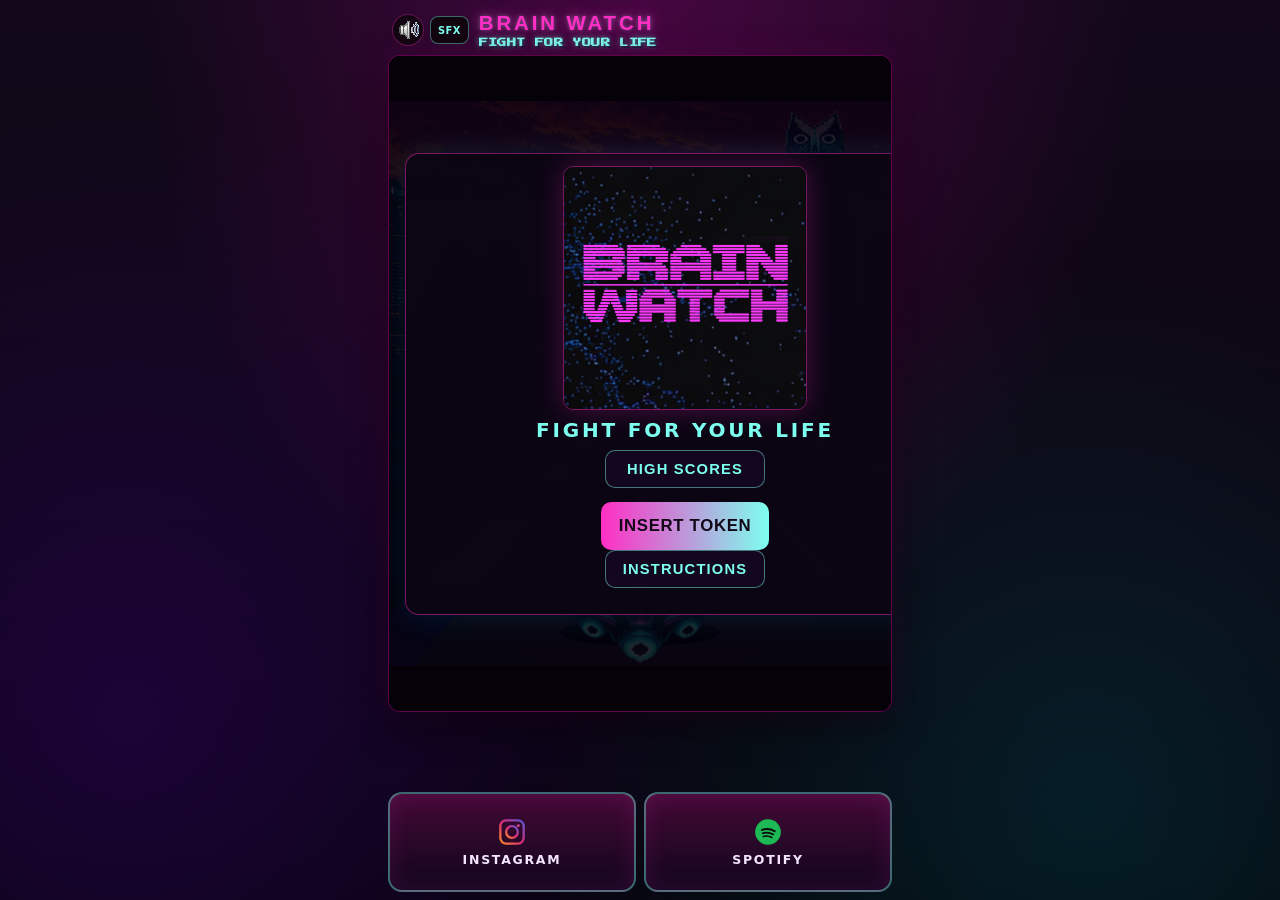
==== index.html @ 7745c746 "Deploy FFYL sega52 (2026-09-28 18:47 CDT)" ====
<!DOCTYPE html>
<html lang="en"><head><meta charset="utf-8">
<meta name="viewport" content="width=device-width, initial-scale=1">
<meta http-equiv="refresh" content="0; url=game.html?v=sega52">
<title>BRAIN WATCH — Fight For Your Life</title>
<script>location.replace("game.html?v=sega52");</script>
</head><body><p><a href="game.html?v=sega52">Play Fight For Your Life</a></p></body></html>
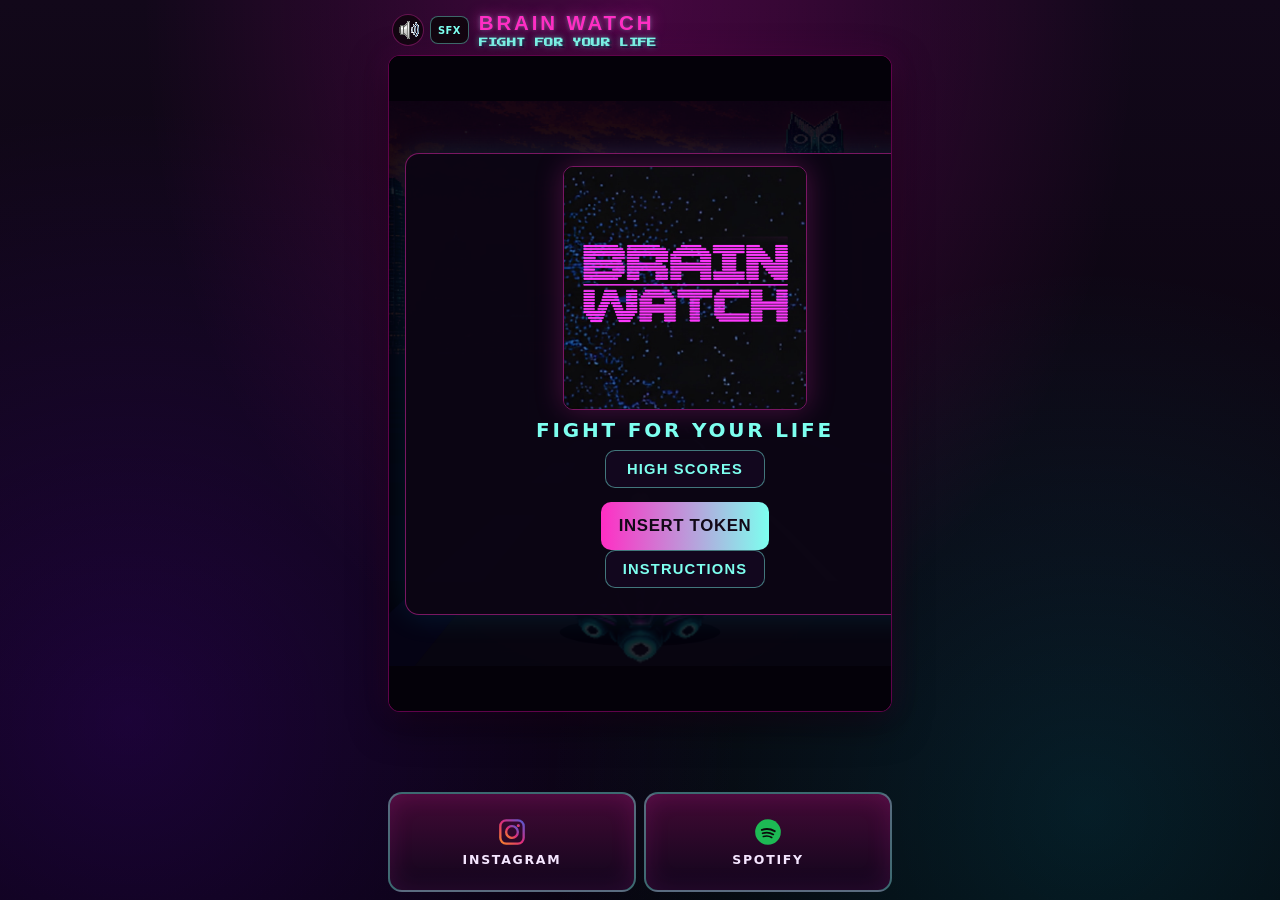
==== commit ad7b2272: "Deploy FFYL sega53 (2026-09-28 21:21 CDT)" ====
--- a/index.html
+++ b/index.html
@@ -1,7 +1,7 @@
 <!DOCTYPE html>
 <html lang="en"><head><meta charset="utf-8">
 <meta name="viewport" content="width=device-width, initial-scale=1">
-<meta http-equiv="refresh" content="0; url=game.html?v=sega52">
+<meta http-equiv="refresh" content="0; url=game.html?v=sega53">
 <title>BRAIN WATCH — Fight For Your Life</title>
-<script>location.replace("game.html?v=sega52");</script>
-</head><body><p><a href="game.html?v=sega52">Play Fight For Your Life</a></p></body></html>
+<script>location.replace("game.html?v=sega53");</script>
+</head><body><p><a href="game.html?v=sega53">Play Fight For Your Life</a></p></body></html>
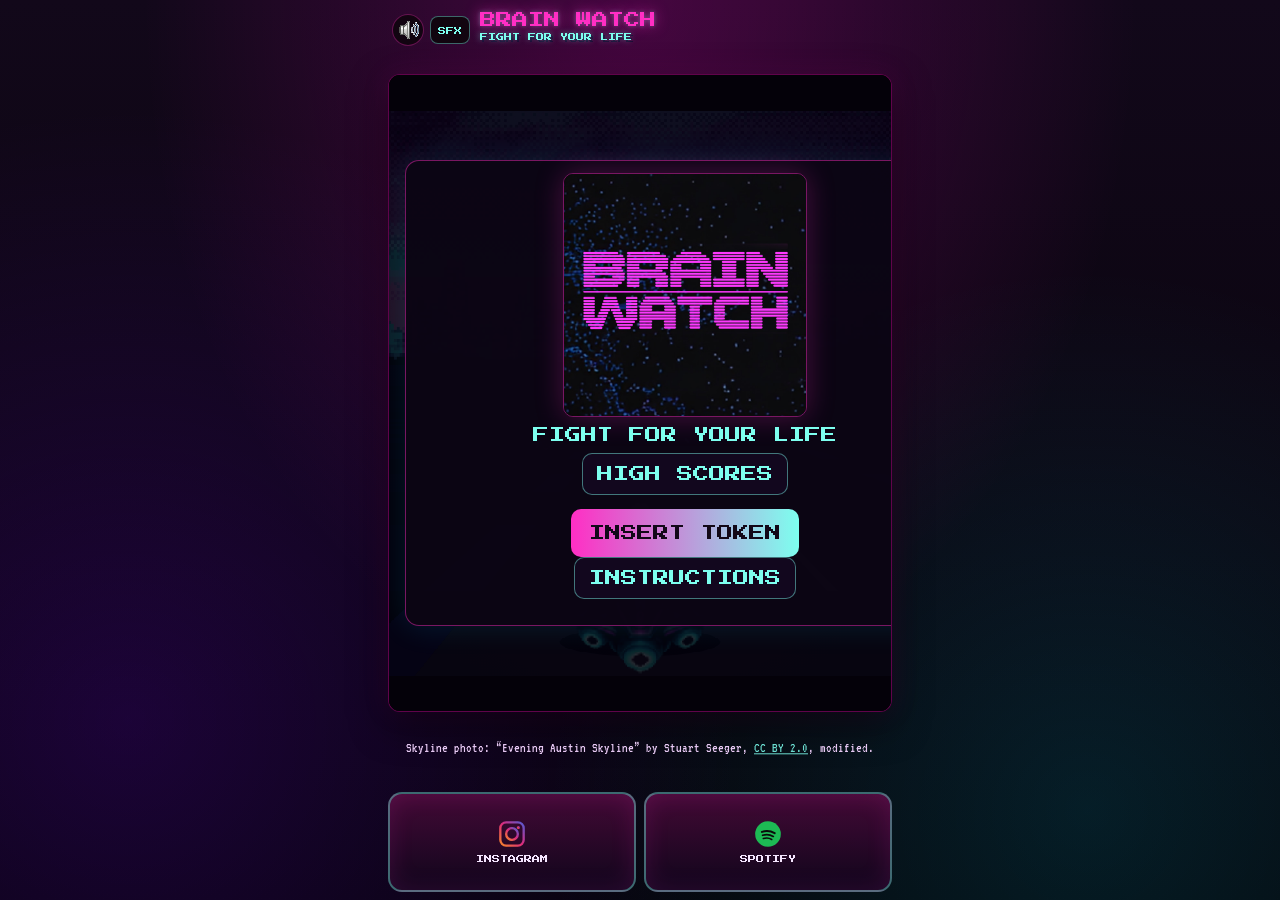
==== commit d126d983: "Deploy FFYL sega54 (2026-09-29 04:08 CDT)" ====
--- a/index.html
+++ b/index.html
@@ -1,7 +1,7 @@
 <!DOCTYPE html>
 <html lang="en"><head><meta charset="utf-8">
 <meta name="viewport" content="width=device-width, initial-scale=1">
-<meta http-equiv="refresh" content="0; url=game.html?v=sega53">
+<meta http-equiv="refresh" content="0; url=game.html?v=sega54">
 <title>BRAIN WATCH — Fight For Your Life</title>
-<script>location.replace("game.html?v=sega53");</script>
-</head><body><p><a href="game.html?v=sega53">Play Fight For Your Life</a></p></body></html>
+<script>location.replace("game.html?v=sega54");</script>
+</head><body><p><a href="game.html?v=sega54">Play Fight For Your Life</a></p></body></html>
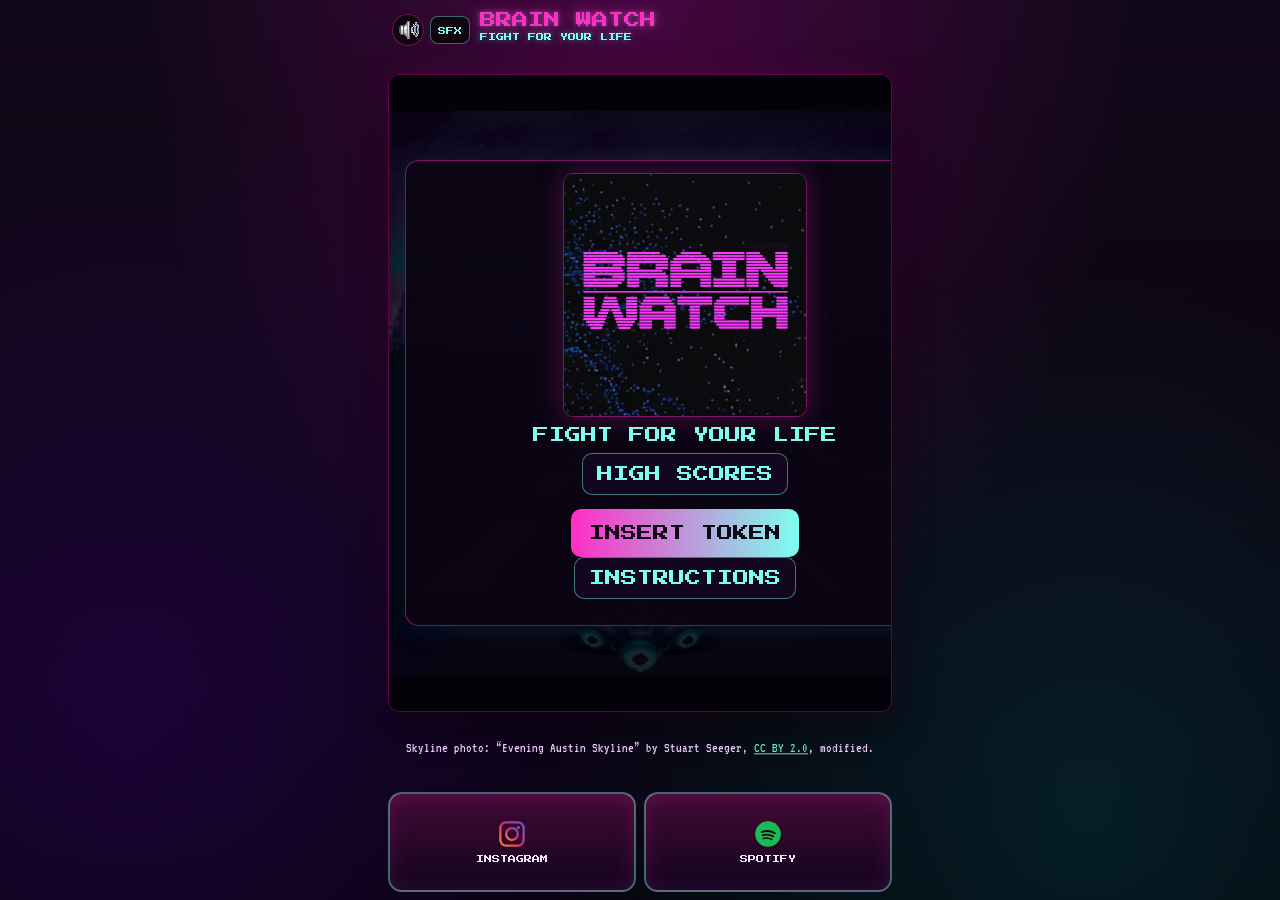
==== commit ff309df8: "Deploy FFYL sega55 (2026-09-30 01:02 CDT)" ====
--- a/index.html
+++ b/index.html
@@ -1,7 +1,7 @@
 <!DOCTYPE html>
 <html lang="en"><head><meta charset="utf-8">
 <meta name="viewport" content="width=device-width, initial-scale=1">
-<meta http-equiv="refresh" content="0; url=game.html?v=sega54">
+<meta http-equiv="refresh" content="0; url=game.html?v=sega55">
 <title>BRAIN WATCH — Fight For Your Life</title>
-<script>location.replace("game.html?v=sega54");</script>
-</head><body><p><a href="game.html?v=sega54">Play Fight For Your Life</a></p></body></html>
+<script>location.replace("game.html?v=sega55");</script>
+</head><body><p><a href="game.html?v=sega55">Play Fight For Your Life</a></p></body></html>
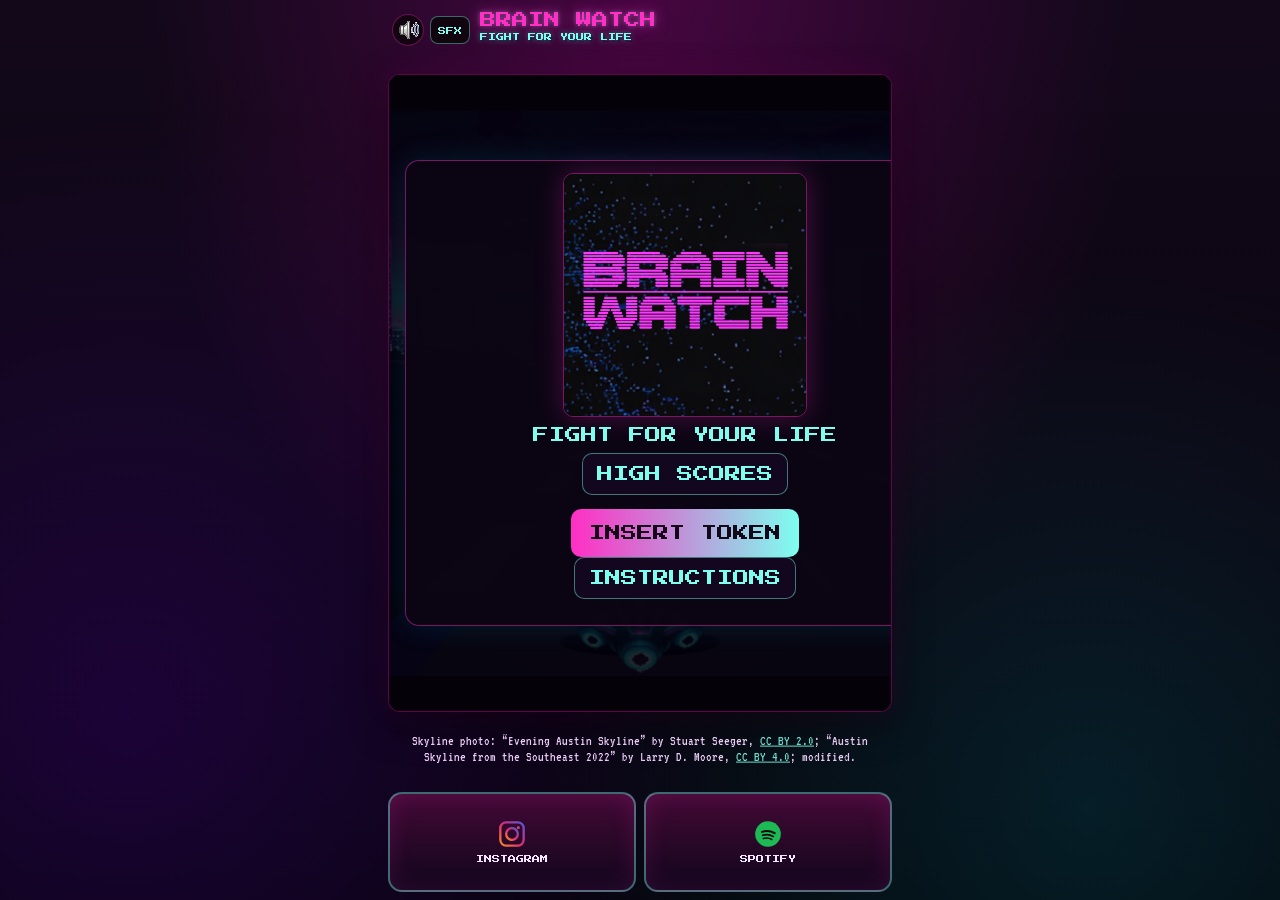
==== commit d00b02e0: "Deploy FFYL sega56 (2026-10-03 09:11 CDT)" ====
--- a/index.html
+++ b/index.html
@@ -1,7 +1,7 @@
 <!DOCTYPE html>
 <html lang="en"><head><meta charset="utf-8">
 <meta name="viewport" content="width=device-width, initial-scale=1">
-<meta http-equiv="refresh" content="0; url=game.html?v=sega55">
+<meta http-equiv="refresh" content="0; url=game.html?v=sega56">
 <title>BRAIN WATCH — Fight For Your Life</title>
-<script>location.replace("game.html?v=sega55");</script>
-</head><body><p><a href="game.html?v=sega55">Play Fight For Your Life</a></p></body></html>
+<script>location.replace("game.html?v=sega56");</script>
+</head><body><p><a href="game.html?v=sega56">Play Fight For Your Life</a></p></body></html>
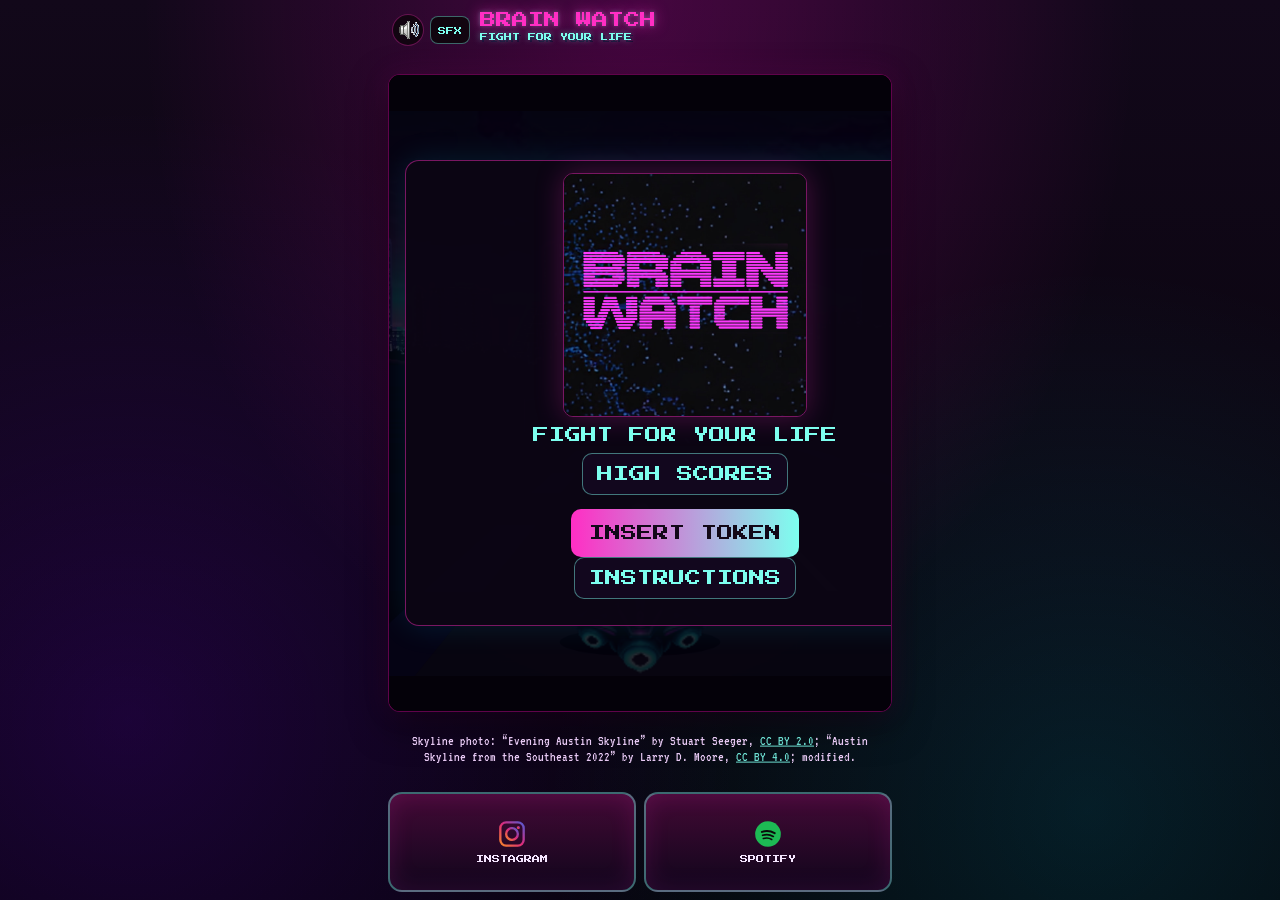
==== commit 157c88ab: "Deploy FFYL sega57 (2026-10-04 01:36 CDT)" ====
--- a/index.html
+++ b/index.html
@@ -1,7 +1,7 @@
 <!DOCTYPE html>
 <html lang="en"><head><meta charset="utf-8">
 <meta name="viewport" content="width=device-width, initial-scale=1">
-<meta http-equiv="refresh" content="0; url=game.html?v=sega56">
+<meta http-equiv="refresh" content="0; url=game.html?v=sega57">
 <title>BRAIN WATCH — Fight For Your Life</title>
-<script>location.replace("game.html?v=sega56");</script>
-</head><body><p><a href="game.html?v=sega56">Play Fight For Your Life</a></p></body></html>
+<script>location.replace("game.html?v=sega57");</script>
+</head><body><p><a href="game.html?v=sega57">Play Fight For Your Life</a></p></body></html>
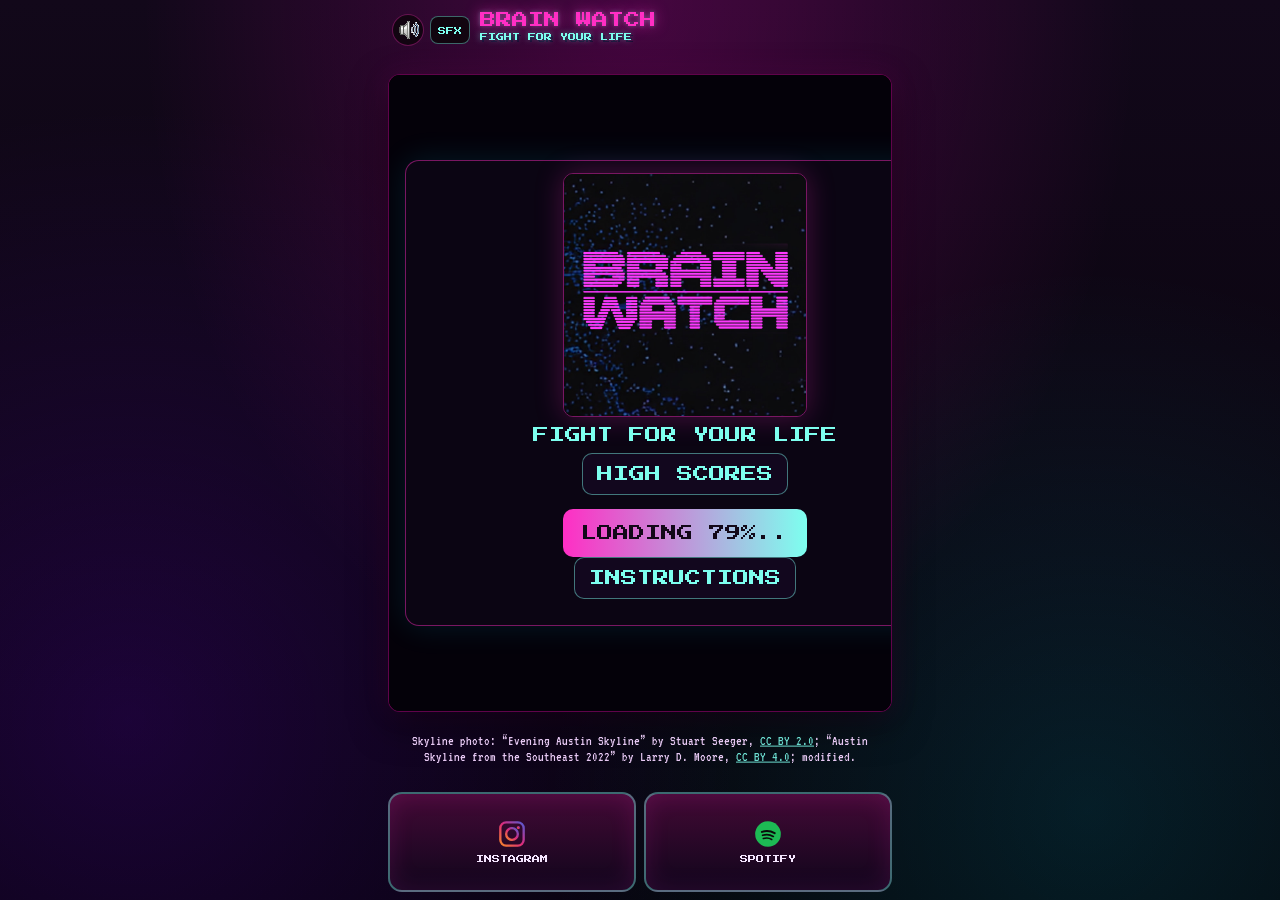
==== commit 483c2172: "Deploy FFYL sega58 (2026-10-15 20:01 CDT)" ====
--- a/index.html
+++ b/index.html
@@ -1,7 +1,7 @@
 <!DOCTYPE html>
 <html lang="en"><head><meta charset="utf-8">
 <meta name="viewport" content="width=device-width, initial-scale=1">
-<meta http-equiv="refresh" content="0; url=game.html?v=sega57">
+<meta http-equiv="refresh" content="0; url=game.html?v=sega58">
 <title>BRAIN WATCH — Fight For Your Life</title>
-<script>location.replace("game.html?v=sega57");</script>
-</head><body><p><a href="game.html?v=sega57">Play Fight For Your Life</a></p></body></html>
+<script>location.replace("game.html?v=sega58");</script>
+</head><body><p><a href="game.html?v=sega58">Play Fight For Your Life</a></p></body></html>
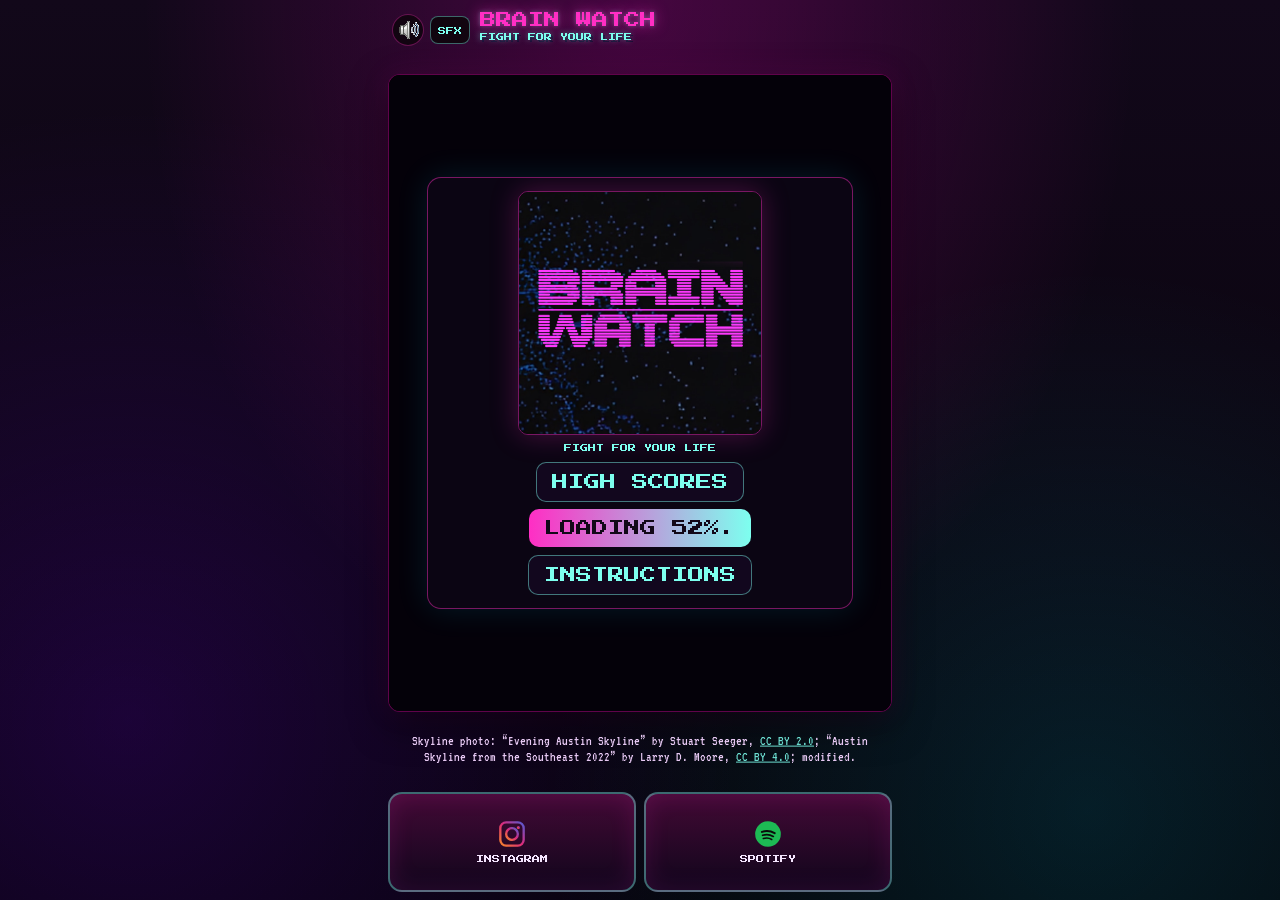
==== commit 098d5a2e: "Deploy FFYL sega59 (2026-10-26 17:19 CDT)" ====
--- a/index.html
+++ b/index.html
@@ -1,7 +1,7 @@
 <!DOCTYPE html>
 <html lang="en"><head><meta charset="utf-8">
 <meta name="viewport" content="width=device-width, initial-scale=1">
-<meta http-equiv="refresh" content="0; url=game.html?v=sega58">
+<meta http-equiv="refresh" content="0; url=game.html?v=sega59">
 <title>BRAIN WATCH — Fight For Your Life</title>
-<script>location.replace("game.html?v=sega58");</script>
-</head><body><p><a href="game.html?v=sega58">Play Fight For Your Life</a></p></body></html>
+<script>location.replace("game.html?v=sega59");</script>
+</head><body><p><a href="game.html?v=sega59">Play Fight For Your Life</a></p></body></html>
